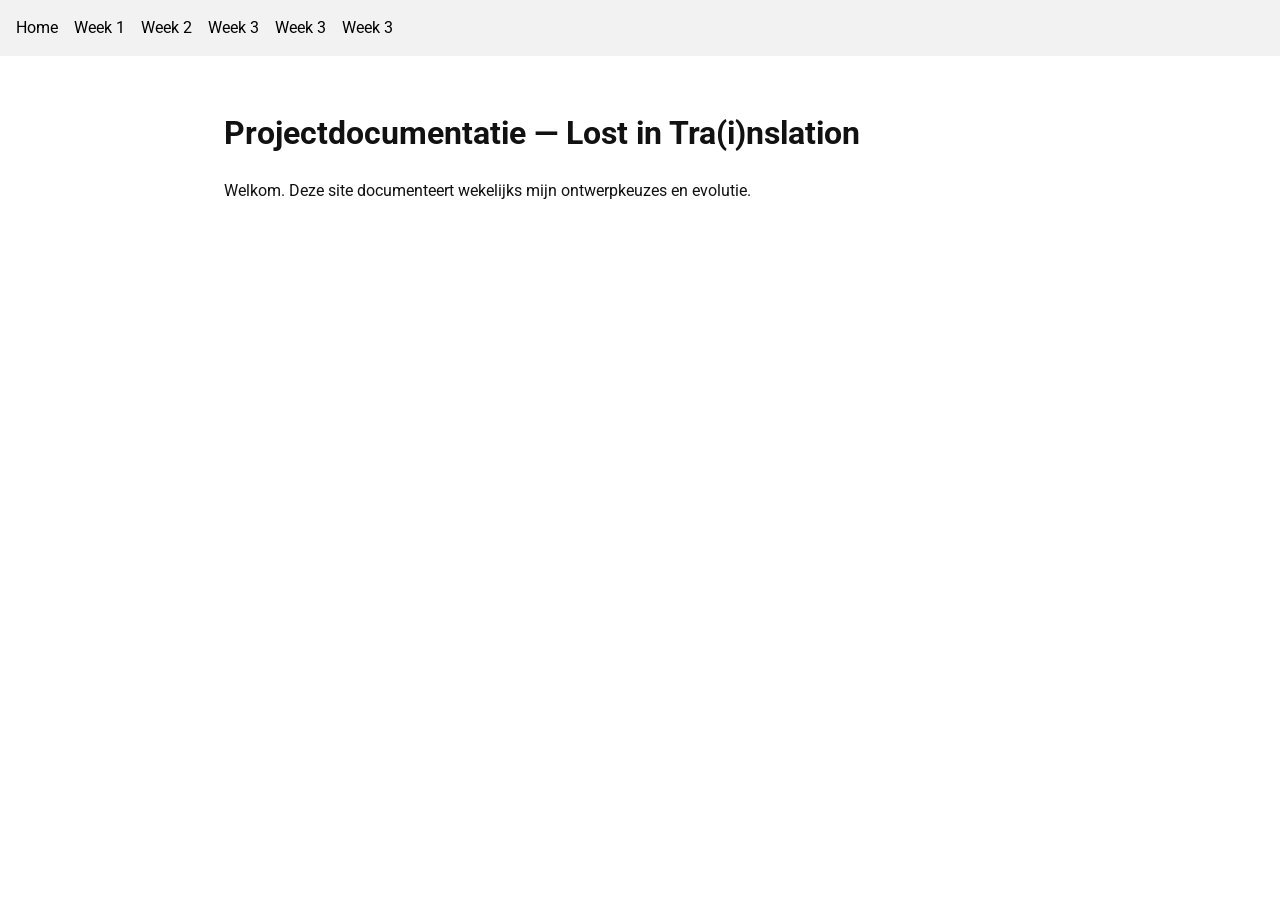
==== index.html @ a2f62afe "Initial commit" ====
<!doctype html>
<html lang="nl">
<head>
  <meta charset="utf-8">
  <meta name="viewport" content="width=device-width,initial-scale=1">
  <title>Projectdocs - Lost in Tra(i)nslation</title>
  <link rel="stylesheet" href="styles.css">
</head>
<body>
  <nav>
    <ul>
      <li><a href="index.html">Home</a></li>
      <li><a href="week1.html">Week 1</a></li>
      <li><a href="week2.html">Week 2</a></li>
      <li><a href="week3.html">Week 3</a></li>
      <li><a href="week4.html">Week 3</a></li>
      <li><a href="week5.html">Week 3</a></li>
    </ul>
  </nav>

  <main class="container">
    <h1>Projectdocumentatie — Lost in Tra(i)nslation</h1>
    <p>Welkom. Deze site documenteert wekelijks mijn ontwerpkeuzes en evolutie.</p>
  </main>
</body>
</html>
---- styles.css ----
/* import Google Font */
@import url('https://fonts.googleapis.com/css2?family=Roboto:wght@300;400;700&display=swap');

body {
  font-family: 'Roboto', sans-serif;
  line-height: 1.5;
  background-color: #ffffff;
  color: #111;
  margin: 0;
}

nav {
  background-color: #f2f2f2;
  padding: 1rem;
}

nav ul {
  list-style: none;
  display: flex;
  gap: 1rem;
  margin: 0;
  padding: 0;
}

nav a {
  text-decoration: none;
  color: #000;
}

.container {
  max-width: 65vw;
  margin-left: auto;
  margin-right: auto;
  padding: 2rem 1rem;
}
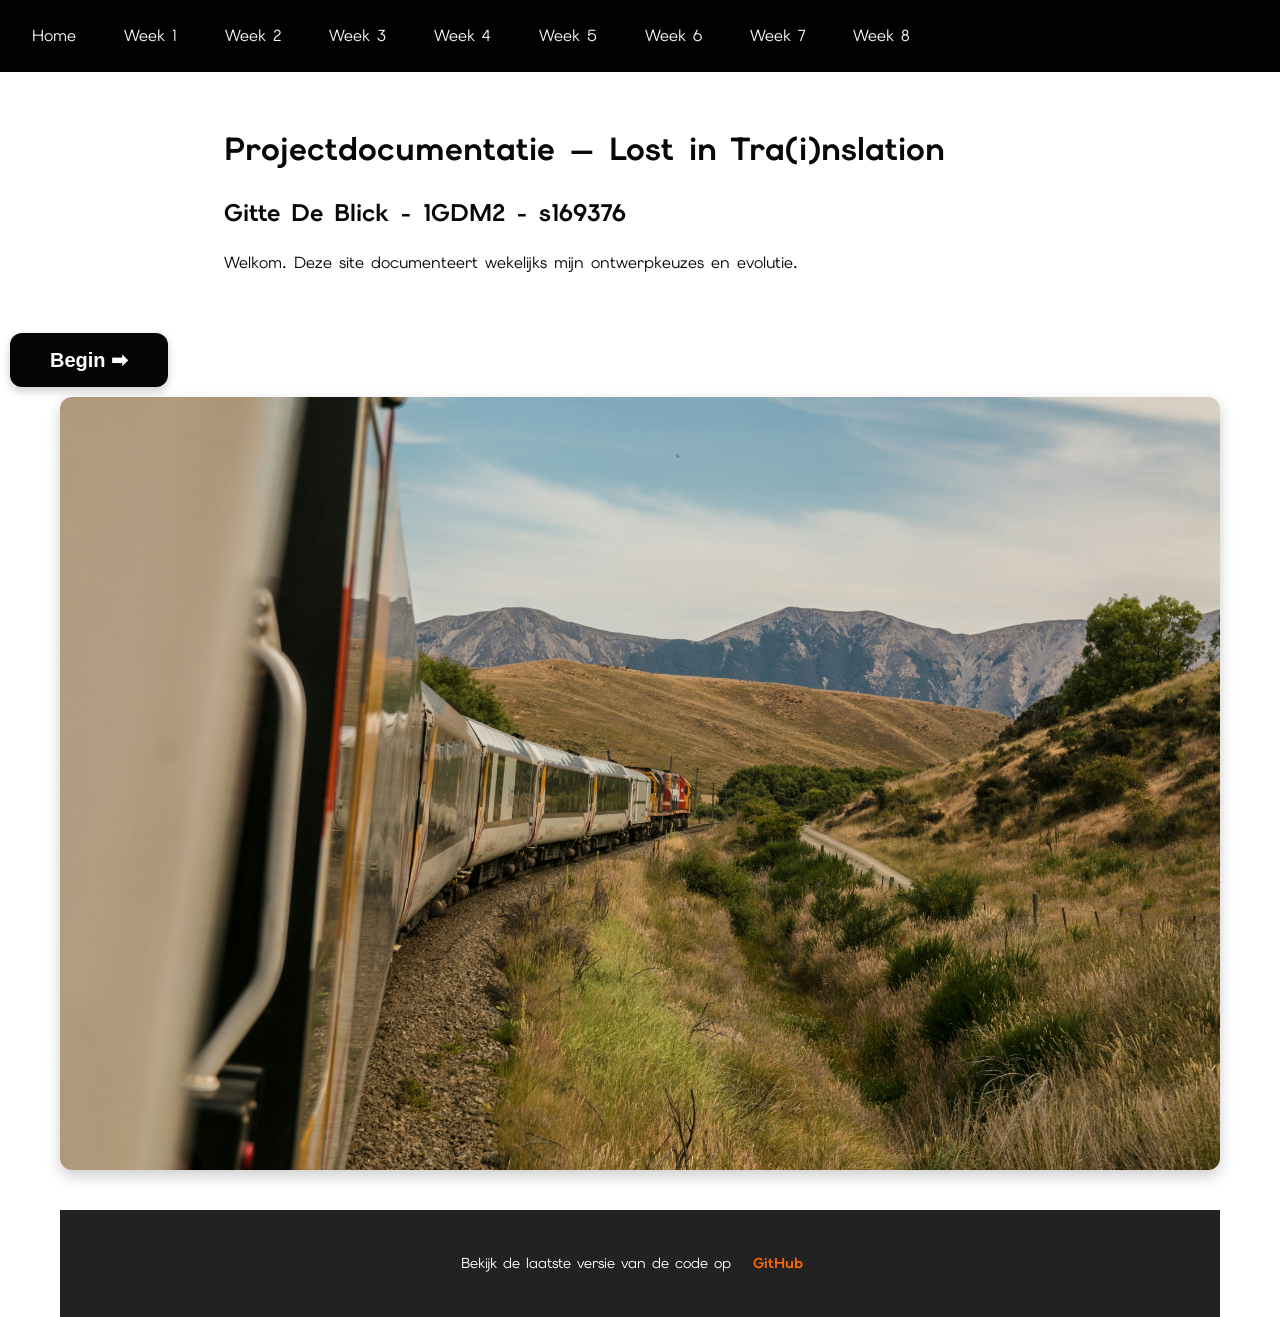
==== commit dc761bcc: "Update website met nieuwe screenshots en pagina's" ====
--- a/index.html
+++ b/index.html
@@ -6,6 +6,10 @@
   <title>Projectdocs - Lost in Tra(i)nslation</title>
   <link rel="stylesheet" href="styles.css">
 </head>
+<style>
+
+</style>
+
 <body>
   <nav>
     <ul>
@@ -13,14 +17,34 @@
       <li><a href="week1.html">Week 1</a></li>
       <li><a href="week2.html">Week 2</a></li>
       <li><a href="week3.html">Week 3</a></li>
-      <li><a href="week4.html">Week 3</a></li>
-      <li><a href="week5.html">Week 3</a></li>
+      <li><a href="week4.html">Week 4</a></li>
+      <li><a href="week5.html">Week 5</a></li>
+      <li><a href="week6.html">Week 6</a></li>
+      <li><a href="week7.html">Week 7</a></li>
+      <li><a href="week8.html">Week 8</a></li>
+      
     </ul>
   </nav>
 
   <main class="container">
     <h1>Projectdocumentatie — Lost in Tra(i)nslation</h1>
+    <h2>Gitte De Blick - 1GDM2 - s169376</h2>
+
     <p>Welkom. Deze site documenteert wekelijks mijn ontwerpkeuzes en evolutie.</p>
   </main>
+
+
 </body>
-</html>
+<button class="btn verder" onclick="window.location.href='week1.html'">Begin ➡</button>
+<div class="hero-container">
+  <img src="trainimage/train.jpg" alt="Voorpagina afbeelding" class="hero-afbeelding">
+
+  <footer>
+  <p>Bekijk de laatste versie van de code op 
+    <a href="https://github.com/gittedeblick/prttprojectdocsgittedeblick" target="_blank">GitHub</a>
+  </p>
+</footer>
+  
+</div>
+
+
--- a/styles.css
+++ b/styles.css
@@ -1,16 +1,15 @@
-/* import Google Font */
-@import url('https://fonts.googleapis.com/css2?family=Roboto:wght@300;400;700&display=swap');
+@import url('https://fonts.googleapis.com/css2?family=Elms+Sans:ital,wght@0,100..900;1,100..900&display=swap');
 
 body {
-  font-family: 'Roboto', sans-serif;
+  font-family: 'Elms Sans', sans-serif;
   line-height: 1.5;
-  background-color: #ffffff;
-  color: #111;
+  background-color: hsl(184, 216, 246);
+  color: #080808;
   margin: 0;
 }
 
 nav {
-  background-color: #f2f2f2;
+  background-color: #020202;
   padding: 1rem;
 }
 
@@ -24,7 +23,7 @@
 
 nav a {
   text-decoration: none;
-  color: #000;
+  color: #faf9f9;
 }
 
 .container {
@@ -33,3 +32,84 @@
   margin-right: auto;
   padding: 2rem 1rem;
 }
+
+a {
+  text-decoration: none;
+  display: inline-block;
+  padding: 8px 16px;
+}
+
+.btn {
+            padding: 15px 40px;      
+            font-size: 20px;         
+            font-weight: bold;
+            border-radius: 12px;
+            border: none;
+            cursor: pointer;
+            transition: 0.3s;
+            box-shadow: 0 4px 10px rgba(0,0,0,0.2);
+            margin: 10px;
+}
+
+            
+            .terug {
+            background-color: #070707;  
+            color: white;
+
+}
+.terug:hover {
+            background-color: #0e0d0d;
+            transform: translateY(-3px);
+
+} .verder {
+            background-color: #050505;  
+            color: white;
+
+}.verder:hover {
+            background-color: #080808;
+            transform: translateY(-3px);
+        }
+
+.home {
+    background-color: #040404; /* blauw voor Home */
+    color: rgb(250, 250, 250);
+}
+
+.home:hover {
+    background-color: #040404;
+    transform: translateY(-3px); /* lichte lift bij hover */
+}
+.hero-container {
+  width: 100%;           /* Container vult de beschikbare breedte */
+  max-width: 1200px;     /* Max breedte op grote schermen */
+  margin: 0 auto;        /* Centraal uitlijnen */
+  padding: 0 20px;       /* Wat ruimte aan de zijkanten */
+  box-sizing: border-box; /* Zorgt dat padding niet extra breedte toevoegt */
+}
+
+.hero-afbeelding {
+  width: 100%;  /* Past zich aan aan de container */
+  height: auto; /* Houdt de originele verhoudingen */
+  display: block; 
+  border-radius: 12px; 
+  box-shadow: 0 6px 15px rgba(0,0,0,0.2);
+}
+
+footer {
+  background-color: #222;       /* donkere achtergrond */
+  color: #fff;                  /* witte tekst */
+  text-align: center;           /* gecentreerde tekst */
+  padding: 20px 0;              /* ruimte boven en onder */
+  margin-top: 40px;             /* ruimte boven de footer */
+  font-size: 0.9rem;            /* iets kleinere tekst */
+}
+
+footer a {
+  color: #ff6600;               /* opvallende linkkleur */
+  text-decoration: none;        /* geen onderstreping standaard */
+  font-weight: bold;
+}
+
+footer a:hover {
+  text-decoration: underline;   /* onderstreping bij hover */
+}
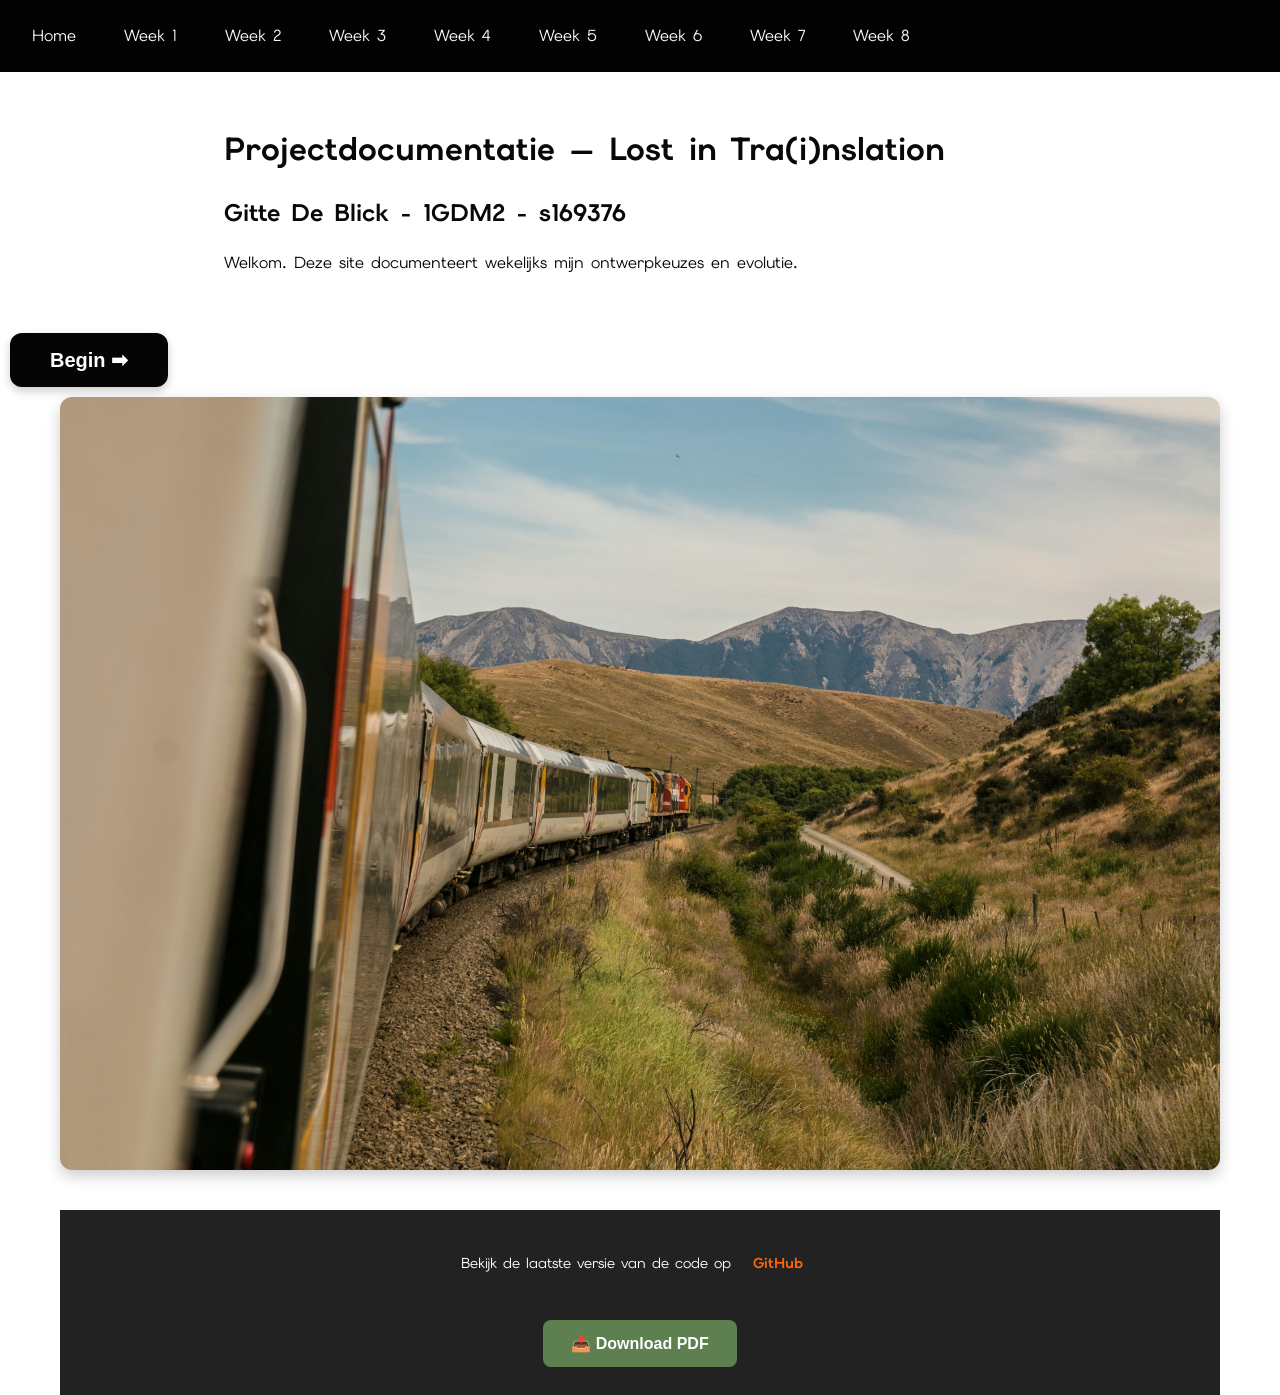
==== commit 39f2984a: "Laatste update: PDF download knop, nieuwe pagina's en screenshots" ====
--- a/index.html
+++ b/index.html
@@ -41,8 +41,16 @@
 
   <footer>
   <p>Bekijk de laatste versie van de code op 
-    <a href="https://github.com/gittedeblick/prttprojectdocsgittedeblick" target="_blank">GitHub</a>
+    <a href="https://github.com/gittedeblick/projectdocs.git" target="_blank">GitHub</a>
   </p>
+   <!-- PDF Download knop -->
+<div class="download-container">
+  <a href="pdf/2526_DeBlickG_projectdocs.pdf" download>
+    <button class="download-btn">
+      📥 Download PDF
+    </button>
+  </a>
+</div>
 </footer>
   
 </div>
--- a/styles.css
+++ b/styles.css
@@ -113,3 +113,29 @@
 footer a:hover {
   text-decoration: underline;   /* onderstreping bij hover */
 }
+
+/* Container zodat de knop netjes op de juiste plek staat */
+.download-container {
+  display: flex;
+  justify-content: center;  /* centreert de knop horizontaal */
+  margin-top: 30px;        /* ruimte vanaf bovenkant / hero */
+}
+
+/* Stijl voor de knop */
+.download-btn {
+  background-color: #5E7F4F;  /* groene kleur site */
+  color: white;
+  padding: 14px 28px;
+  font-size: 16px;
+  border: none;
+  border-radius: 8px;
+  cursor: pointer;
+  transition: background-color 0.3s, transform 0.2s;
+  font-weight: bold;
+}
+
+/* Hover effect */
+.download-btn:hover {
+  background-color: #4B6B3D; /* donkerder groen bij hover */
+  transform: scale(1.05);    /* iets groter bij hover */
+}
